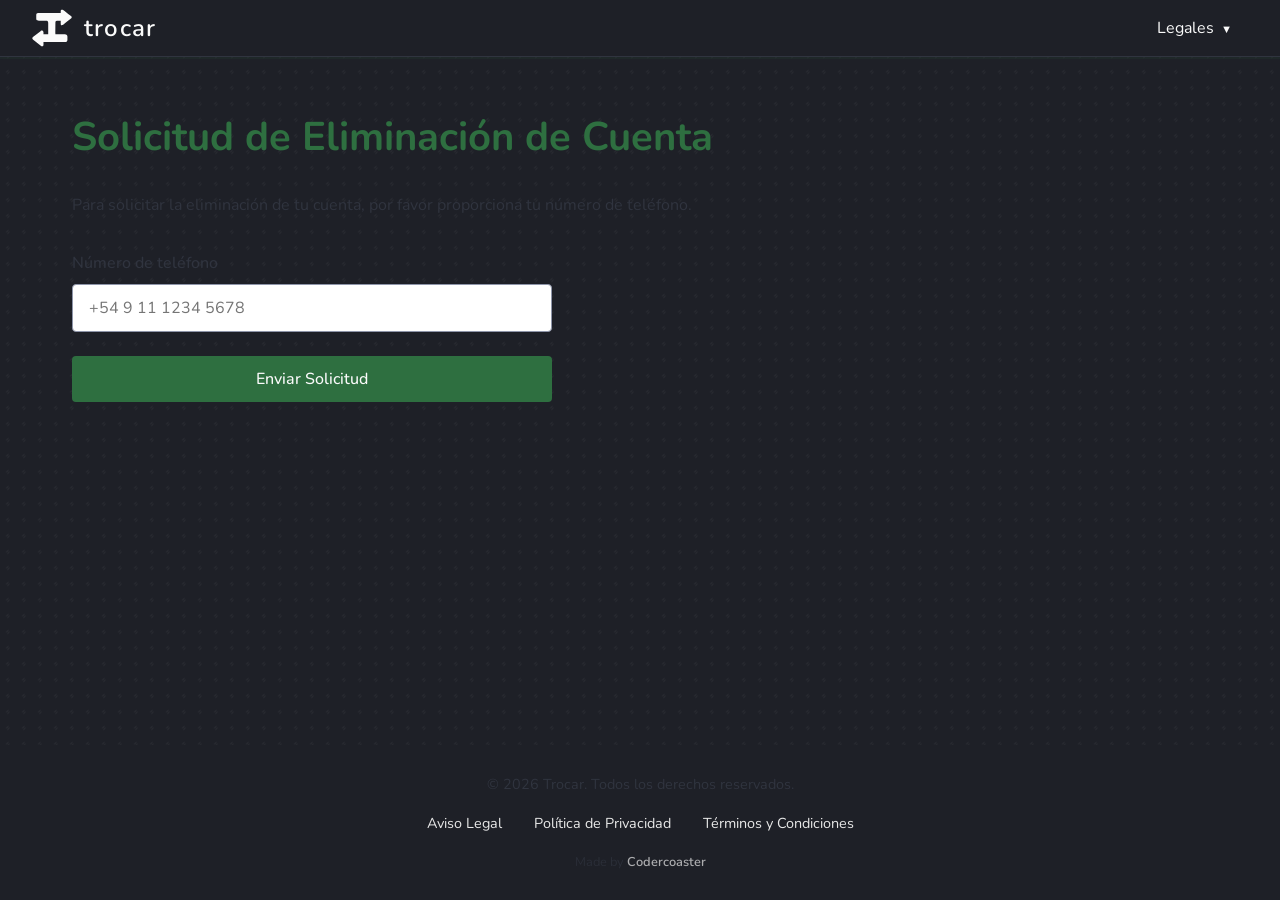
==== account_deletion.html @ 325f0203 "init" ====
<!DOCTYPE html>
<html lang="es">

<head>
  <meta charset="UTF-8">
  <meta name="viewport" content="width=device-width, initial-scale=1.0">
  <title>Solicitud de Eliminación de Cuenta - Trocar</title>
  <link rel="icon" type="image/png" href="assets/favicon.png">
  <link rel="stylesheet" href="css/theme.css">
  <link rel="stylesheet" href="css/account-deletion.css">
  <script defer src="js/logo.js"></script>
  <script defer src="js/navbar.js"></script>
  <script defer src="js/footer.js"></script>
  <script defer src="js/account-deletion.js"></script>
</head>

<body>
  <nav class="navbar" data-navbar></nav>

  <main class="main-content">
    <h1>Solicitud de Eliminación de Cuenta</h1>
    <p>
      Para solicitar la eliminación de tu cuenta, por favor proporciona tu número de teléfono.
    </p>

    <form id="delete-form" class="account-deletion-form">
      <div class="form-group">
        <label for="phone">Número de teléfono</label>
        <input type="tel" id="phone" name="phone" placeholder="+54 9 11 1234 5678" required autocomplete="tel" />
      </div>

      <input type="text" name="company" style="display: none" tabindex="-1" autocomplete="off" aria-hidden="true" />

      <button type="submit" class="submit-button">Enviar Solicitud</button>
    </form>

    <p id="msg" class="form-message"></p>
  </main>

  <footer class="footer" data-footer></footer>
</body>

</html>
---- css/theme.css ----
@font-face {
  font-family: "Nunito";
  src: url("../assets/fonts/Nunito/Nunito-VariableFont_wght.ttf")
    format("truetype");
  font-weight: 200 1000;
  font-style: normal;
  font-display: swap;
}

@font-face {
  font-family: "Nunito";
  src: url("../assets/fonts/Nunito/Nunito-Italic-VariableFont_wght.ttf")
    format("truetype");
  font-weight: 200 1000;
  font-style: italic;
  font-display: swap;
}

:root {
  --color-background: #faefe0;
  --font-sans:
    "Nunito", -apple-system, BlinkMacSystemFont, "Segoe UI", Roboto, sans-serif;

  --color-primary-100: #b5ccbc;
  --color-primary-200: #85ab90;
  --color-primary-300: #689775;
  --color-primary-400: #4b835b;
  --color-primary-500: #2e6f40;

  --color-secondary-100: #fff3e5;
  --color-secondary-200: #f4e4d0;
  --color-secondary-300: #e9ddcf;
  --color-secondary-400: #c9beb1;
  --color-secondary-500: #a89f93;
  --color-secondary-600: #888076;

  --color-neutral-white: #fbfbfb;
  --color-neutral-black: #333333;
  --color-neutral-50: #f5f5f5;
  --color-neutral-100: #e8e8e8;
  --color-neutral-200: #c6cad4;
  --color-neutral-300: #8e95a9;
  --color-neutral-400: #717a93;
  --color-neutral-500: #464b5b;
  --color-neutral-600: #3a3f4a;
  --color-neutral-700: #30343f;
  --color-neutral-800: #1e2027;

  --shadow-xs: 0 0.125rem 0.0625rem rgba(46, 111, 64, 0.05);
  --shadow-sm: 0 0.125rem 0.0625rem rgba(46, 111, 64, 0.1);
  --shadow-md: 0 0.25rem 0.125rem rgba(46, 111, 64, 0.1);
  --shadow-lg: 0 0.5rem 0.125rem rgba(46, 111, 64, 0.1);
  --shadow-xl: 0 0.75rem 0.125rem rgba(46, 111, 64, 0.15);
  --shadow-card:
    0 0.5rem 1.5rem rgba(46, 111, 64, 0.08),
    0 0.25rem 0.5rem rgba(0, 0, 0, 0.04);
  --shadow-dropdown:
    0 0.25rem 0.75rem rgba(0, 0, 0, 0.2), 0 0.125rem 0.25rem rgba(0, 0, 0, 0.15);
  --shadow-logo: 0 0.25rem 0.5rem rgba(46, 111, 64, 0.35);

  --color-surface: var(--color-secondary-100);
  --color-surface-border: var(--color-secondary-400);
}

.font-light {
  font-weight: 300;
}

.font-regular {
  font-weight: 400;
}

.font-medium {
  font-weight: 500;
}

.font-semibold {
  font-weight: 600;
}

.font-bold {
  font-weight: 700;
}

* {
  margin: 0;
  padding: 0;
  box-sizing: border-box;
}

body {
  background-color: var(--color-neutral-800);
  background-image: url("data:image/svg+xml,%3Csvg xmlns='http://www.w3.org/2000/svg' viewBox='0 0 200 200'%3E%3Cpath fill='rgba(255,255,255,0.04)' transform='translate(100 100) rotate(-45) scale(0.250) translate(-100 -100)' d='M194.74,40.43c-8.09-6.37-16.23-12.66-24.38-18.95c-4.89-3.78-9.77-7.56-14.74-11.23c-2.6-1.92-5.54-2.46-8.53-0.92c-2.84,1.46-3.5,4.1-3.44,7.07c0.05,2.51,0.01,5.02,0.01,8.04c-1.7,0-2.99,0-4.28,0c-34.89,0-69.78-0.01-104.67,0c-1.57,0-3.17-0.03-4.71,0.22c-5.13,0.84-8.56,4.13-8.67,8.76c-0.17,7.02-0.03,14.05,0.01,21.07c0.02,3.56,1.98,6.06,5.04,7.33c2.39,0.99,5.11,1.61,7.7,1.65c11.99,0.17,23.99,0.08,35.98,0.1c7.87,0.01,10.95,3.1,10.96,11.04c0.01,8.44,0.01,33.95,0.01,56.04c-6.25,0-12.49,0-18.74,0c-1.44,0-2.87,0-4.91,0c0-3.62,0.09-6.75-0.03-9.88c-0.12-3.14-0.95-6.11-4.05-7.59c-3.1-1.49-6.11-0.89-8.84,1.17c-0.58,0.44-1.14,0.89-1.72,1.34c-12.12,9.46-24.22,18.95-36.37,28.37c-6.4,4.96-6.57,9.71-0.28,14.72c12.6,10.03,25.26,19.99,37.86,30.02c2.83,2.25,5.84,3.65,9.36,2.13c3.72-1.6,4.1-5.05,4.09-8.57c-0.01-3.94,0-7.89,0-12.03c1.66,0,2.73,0,3.81,0c21.57,0,90.64,0.02,103.61-0.01c8.46-0.02,12.26-3.79,12.31-12.08c0.03-4.73,0.02-9.45,0.03-14.18c0.01-9.45-3.94-13.4-13.44-13.4c-15.55,0-31.1,0-46.65,0c0-22.73,0-49.11,0.02-58.14c0.01-4.92,2.59-8.42,7.36-8.75c6.23-0.43,12.51-0.11,19.24-0.11c0,5.51-0.06,10.69,0.02,15.86c0.06,3.81,1.91,6.48,5,6.4c2.37-0.06,5.15-0.73,6.98-2.13c13.16-10.08,26.17-20.37,39.14-30.69C199.81,49.13,199.73,44.36,194.74,40.43z'/%3E%3C/svg%3E");
  background-repeat: repeat;
  background-size: 1rem;
  color: var(--color-neutral-black);
  font-family: var(--font-sans);
  line-height: 1.6;
  min-height: 100vh;
  display: flex;
  flex-direction: column;
}

/* Navbar */
.navbar {
  align-items: center;
  background-color: var(--color-neutral-800);
  border-bottom: 1px solid var(--color-neutral-700);
  box-shadow: var(--shadow-sm);
  display: flex;
  justify-content: space-between;
  padding: 0.5rem 2rem;
}

.navbar-brand {
  align-items: center;
  color: var(--color-neutral-white);
  display: flex;
  gap: 0.75rem;
  text-decoration: none;
}

.navbar-logo {
  height: 2.5rem;
  transition: transform 0.6s cubic-bezier(0.34, 1.56, 0.64, 1);
  width: auto;
}

/* The arrows spin half a turn and land on the same shape: a little "trueque" */
.navbar-brand:hover .navbar-logo {
  transform: rotate(180deg) scale(1.08);
}

.navbar-brand:hover .navbar-brand-text {
  transform: translateX(0.2rem);
}

@media (prefers-reduced-motion: reduce) {
  .navbar-logo,
  .navbar-brand-text {
    transition: none;
  }
}

.navbar-logo svg {
  display: block;
  height: 100%;
  width: auto;
}

.navbar-brand-text {
  color: var(--color-neutral-white);
  font-size: 1.5rem;
  font-weight: 600;
  letter-spacing: 0.05em;
  transition: transform 0.4s cubic-bezier(0.34, 1.56, 0.64, 1);
}

.navbar-menu {
  align-items: center;
  display: flex;
}

/* Dropdown */
.dropdown {
  position: relative;
}

.dropdown-toggle {
  background: none;
  border: none;
  border-radius: 0.25rem;
  color: var(--color-neutral-white);
  cursor: pointer;
  font-family: inherit;
  font-size: 1rem;
  padding: 0.5rem 1rem;
  transition: background-color 0.3s;
}

.dropdown-toggle:hover {
  background-color: var(--color-neutral-700);
}

.dropdown-toggle::after {
  content: " ▼";
  font-size: 0.7rem;
  margin-left: 0.25rem;
}

.dropdown.active .dropdown-toggle::after {
  content: " ▲";
}

.dropdown-menu {
  background-color: var(--color-neutral-800);
  border: 0.0625rem solid var(--color-neutral-700);
  border-radius: 0.25rem;
  box-shadow: var(--shadow-dropdown);
  margin-top: 0.75rem;
  min-width: 12.5rem;
  opacity: 0;
  position: absolute;
  right: 0;
  top: 100%;
  transform: translateY(-0.625rem);
  transition:
    opacity 0.3s,
    transform 0.3s,
    visibility 0.3s;
  visibility: hidden;
  z-index: 1000;
}

.dropdown.active .dropdown-menu {
  opacity: 1;
  transform: translateY(0);
  visibility: visible;
}

.dropdown-menu a {
  border-radius: 0.25rem;
  color: var(--color-neutral-white);
  display: block;
  padding: 0.75rem 1rem;
  text-decoration: none;
  transition: background-color 0.3s;
}

.dropdown-menu a:hover {
  background-color: var(--color-neutral-700);
}

.dropdown-menu a:first-child {
  border-top-left-radius: 0.25rem;
  border-top-right-radius: 0.25rem;
}

.dropdown-menu a:last-child {
  border-bottom-left-radius: 0.25rem;
  border-bottom-right-radius: 0.25rem;
}

/* Footer */
.footer {
  background-color: var(--color-neutral-800);
  color: var(--color-neutral-100);
  padding: 1.75rem 2rem;
  text-align: center;
  font-size: 0.9rem;
  font-weight: 400;
}

.footer-content {
  margin: 0 auto;
  max-width: 75rem;
}

.footer p {
  margin-bottom: 0.5rem;
}

.footer-links {
  display: flex;
  flex-wrap: wrap;
  gap: 2rem;
  justify-content: center;
  margin-top: 1rem;
}

.footer-links a {
  color: var(--color-neutral-100);
  text-decoration: none;
  transition: opacity 0.3s;
}

.footer-links a:hover {
  opacity: 0.8;
}

.footer .footer-credit {
  font-size: 0.8rem;
  margin: 1rem 0 0;
  opacity: 0.7;
}

.footer-credit a {
  color: var(--color-neutral-100);
  font-weight: 600;
  text-decoration: none;
  transition: opacity 0.3s;
}

.footer-credit a:hover {
  opacity: 0.8;
}

/* Responsive */
@media (max-width: 768px) {
  .dropdown-menu {
    right: 0;
    left: auto;
  }

  .footer {
    padding: 1.25rem 1rem;
  }

  .footer-links {
    display: none;
  }

  .navbar {
    padding: 0.5rem 0.75rem;
  }

  .navbar-logo {
    height: 1.75rem;
  }

  .dropdown-toggle {
    font-size: 0.9rem;
    padding: 0.25rem 0.75rem;
  }
}
---- css/account-deletion.css ----
.main-content {
  flex: 1;
  padding: 3rem 2rem;
  max-width: 75rem;
  margin: 0 auto;
  width: 100%;
}

h1 {
  color: var(--color-primary-500);
  margin-bottom: 1.5rem;
  font-size: 2.5rem;
}

p {
  margin-bottom: 1rem;
  color: var(--color-neutral-700);
  line-height: 1.6;
}

.account-deletion-form {
  margin-top: 2rem;
  max-width: 30rem;
}

.form-group {
  margin-bottom: 1.5rem;
}

.form-group label {
  color: var(--color-neutral-700);
  display: block;
  font-weight: 500;
  margin-bottom: 0.5rem;
}

.form-group input {
  border: 0.0625rem solid var(--color-neutral-300);
  border-radius: 0.25rem;
  color: var(--color-neutral-black);
  font-family: inherit;
  font-size: 1rem;
  padding: 0.75rem 1rem;
  width: 100%;
  transition: border-color 0.3s;
}

.form-group input:focus {
  border-color: var(--color-primary-400);
  outline: none;
}

.submit-button {
  background-color: var(--color-primary-500);
  border: none;
  border-radius: 0.25rem;
  color: var(--color-neutral-white);
  cursor: pointer;
  font-family: inherit;
  font-size: 1rem;
  font-weight: 500;
  padding: 0.75rem 2rem;
  transition: background-color 0.3s;
  width: 100%;
}

.submit-button:hover {
  background-color: var(--color-primary-400);
}

.submit-button:active {
  transform: scale(0.98);
}

.form-message {
  margin-top: 1.5rem;
  padding: 1rem;
  border-radius: 0.25rem;
}

.form-message.success {
  background-color: var(--color-primary-100);
  color: var(--color-primary-500);
}

.form-message.error {
  background-color: var(--color-secondary-100);
  color: var(--color-primary-500);
}

@media (max-width: 768px) {
  .main-content {
    padding: 2rem 1rem;
  }

  h1 {
    font-size: 2rem;
  }
}
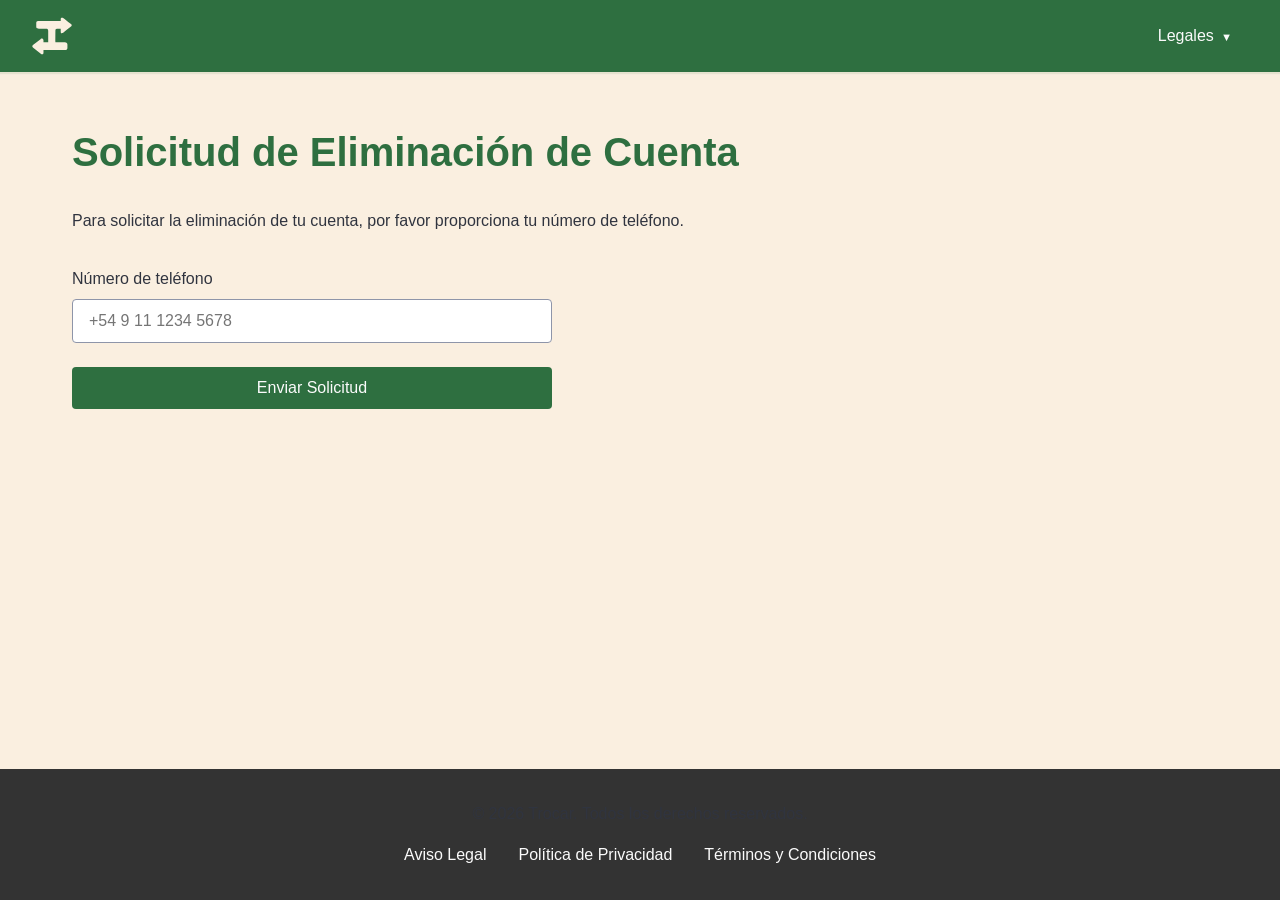
==== commit d168efdd: "feat: account deletion" ====
--- a/account_deletion.html
+++ b/account_deletion.html
@@ -5,7 +5,6 @@
   <meta charset="UTF-8">
   <meta name="viewport" content="width=device-width, initial-scale=1.0">
   <title>Solicitud de Eliminación de Cuenta - Trocar</title>
-  <link rel="icon" type="image/png" href="assets/favicon.png">
   <link rel="stylesheet" href="css/theme.css">
   <link rel="stylesheet" href="css/account-deletion.css">
   <script defer src="js/logo.js"></script>
--- a/css/theme.css
+++ b/css/theme.css
@@ -1,25 +1,5 @@
-@font-face {
-  font-family: "Nunito";
-  src: url("../assets/fonts/Nunito/Nunito-VariableFont_wght.ttf")
-    format("truetype");
-  font-weight: 200 1000;
-  font-style: normal;
-  font-display: swap;
-}
-
-@font-face {
-  font-family: "Nunito";
-  src: url("../assets/fonts/Nunito/Nunito-Italic-VariableFont_wght.ttf")
-    format("truetype");
-  font-weight: 200 1000;
-  font-style: italic;
-  font-display: swap;
-}
-
 :root {
   --color-background: #faefe0;
-  --font-sans:
-    "Nunito", -apple-system, BlinkMacSystemFont, "Segoe UI", Roboto, sans-serif;
 
   --color-primary-100: #b5ccbc;
   --color-primary-200: #85ab90;
@@ -51,15 +31,6 @@
   --shadow-md: 0 0.25rem 0.125rem rgba(46, 111, 64, 0.1);
   --shadow-lg: 0 0.5rem 0.125rem rgba(46, 111, 64, 0.1);
   --shadow-xl: 0 0.75rem 0.125rem rgba(46, 111, 64, 0.15);
-  --shadow-card:
-    0 0.5rem 1.5rem rgba(46, 111, 64, 0.08),
-    0 0.25rem 0.5rem rgba(0, 0, 0, 0.04);
-  --shadow-dropdown:
-    0 0.25rem 0.75rem rgba(0, 0, 0, 0.2), 0 0.125rem 0.25rem rgba(0, 0, 0, 0.15);
-  --shadow-logo: 0 0.25rem 0.5rem rgba(46, 111, 64, 0.35);
-
-  --color-surface: var(--color-secondary-100);
-  --color-surface-border: var(--color-secondary-400);
 }
 
 .font-light {
@@ -89,12 +60,11 @@
 }
 
 body {
-  background-color: var(--color-neutral-800);
-  background-image: url("data:image/svg+xml,%3Csvg xmlns='http://www.w3.org/2000/svg' viewBox='0 0 200 200'%3E%3Cpath fill='rgba(255,255,255,0.04)' transform='translate(100 100) rotate(-45) scale(0.250) translate(-100 -100)' d='M194.74,40.43c-8.09-6.37-16.23-12.66-24.38-18.95c-4.89-3.78-9.77-7.56-14.74-11.23c-2.6-1.92-5.54-2.46-8.53-0.92c-2.84,1.46-3.5,4.1-3.44,7.07c0.05,2.51,0.01,5.02,0.01,8.04c-1.7,0-2.99,0-4.28,0c-34.89,0-69.78-0.01-104.67,0c-1.57,0-3.17-0.03-4.71,0.22c-5.13,0.84-8.56,4.13-8.67,8.76c-0.17,7.02-0.03,14.05,0.01,21.07c0.02,3.56,1.98,6.06,5.04,7.33c2.39,0.99,5.11,1.61,7.7,1.65c11.99,0.17,23.99,0.08,35.98,0.1c7.87,0.01,10.95,3.1,10.96,11.04c0.01,8.44,0.01,33.95,0.01,56.04c-6.25,0-12.49,0-18.74,0c-1.44,0-2.87,0-4.91,0c0-3.62,0.09-6.75-0.03-9.88c-0.12-3.14-0.95-6.11-4.05-7.59c-3.1-1.49-6.11-0.89-8.84,1.17c-0.58,0.44-1.14,0.89-1.72,1.34c-12.12,9.46-24.22,18.95-36.37,28.37c-6.4,4.96-6.57,9.71-0.28,14.72c12.6,10.03,25.26,19.99,37.86,30.02c2.83,2.25,5.84,3.65,9.36,2.13c3.72-1.6,4.1-5.05,4.09-8.57c-0.01-3.94,0-7.89,0-12.03c1.66,0,2.73,0,3.81,0c21.57,0,90.64,0.02,103.61-0.01c8.46-0.02,12.26-3.79,12.31-12.08c0.03-4.73,0.02-9.45,0.03-14.18c0.01-9.45-3.94-13.4-13.44-13.4c-15.55,0-31.1,0-46.65,0c0-22.73,0-49.11,0.02-58.14c0.01-4.92,2.59-8.42,7.36-8.75c6.23-0.43,12.51-0.11,19.24-0.11c0,5.51-0.06,10.69,0.02,15.86c0.06,3.81,1.91,6.48,5,6.4c2.37-0.06,5.15-0.73,6.98-2.13c13.16-10.08,26.17-20.37,39.14-30.69C199.81,49.13,199.73,44.36,194.74,40.43z'/%3E%3C/svg%3E");
-  background-repeat: repeat;
-  background-size: 1rem;
+  background-color: var(--color-background);
   color: var(--color-neutral-black);
-  font-family: var(--font-sans);
+  font-family:
+    -apple-system, BlinkMacSystemFont, "Segoe UI", Roboto, Oxygen, Ubuntu,
+    Cantarell, sans-serif;
   line-height: 1.6;
   min-height: 100vh;
   display: flex;
@@ -104,12 +74,11 @@
 /* Navbar */
 .navbar {
   align-items: center;
-  background-color: var(--color-neutral-800);
-  border-bottom: 1px solid var(--color-neutral-700);
+  background-color: var(--color-primary-500);
   box-shadow: var(--shadow-sm);
   display: flex;
   justify-content: space-between;
-  padding: 0.5rem 2rem;
+  padding: 1rem 2rem;
 }
 
 .navbar-brand {
@@ -122,24 +91,7 @@
 
 .navbar-logo {
   height: 2.5rem;
-  transition: transform 0.6s cubic-bezier(0.34, 1.56, 0.64, 1);
   width: auto;
-}
-
-/* The arrows spin half a turn and land on the same shape: a little "trueque" */
-.navbar-brand:hover .navbar-logo {
-  transform: rotate(180deg) scale(1.08);
-}
-
-.navbar-brand:hover .navbar-brand-text {
-  transform: translateX(0.2rem);
-}
-
-@media (prefers-reduced-motion: reduce) {
-  .navbar-logo,
-  .navbar-brand-text {
-    transition: none;
-  }
 }
 
 .navbar-logo svg {
@@ -153,7 +105,6 @@
   font-size: 1.5rem;
   font-weight: 600;
   letter-spacing: 0.05em;
-  transition: transform 0.4s cubic-bezier(0.34, 1.56, 0.64, 1);
 }
 
 .navbar-menu {
@@ -179,7 +130,7 @@
 }
 
 .dropdown-toggle:hover {
-  background-color: var(--color-neutral-700);
+  background-color: var(--color-primary-400);
 }
 
 .dropdown-toggle::after {
@@ -193,10 +144,12 @@
 }
 
 .dropdown-menu {
-  background-color: var(--color-neutral-800);
-  border: 0.0625rem solid var(--color-neutral-700);
+  background-color: var(--color-primary-500);
+  border: 0.0625rem solid rgba(0, 0, 0, 0.1);
   border-radius: 0.25rem;
-  box-shadow: var(--shadow-dropdown);
+  box-shadow:
+    0 0.25rem 0.75rem rgba(0, 0, 0, 0.2),
+    0 0.125rem 0.25rem rgba(0, 0, 0, 0.15);
   margin-top: 0.75rem;
   min-width: 12.5rem;
   opacity: 0;
@@ -228,7 +181,7 @@
 }
 
 .dropdown-menu a:hover {
-  background-color: var(--color-neutral-700);
+  background-color: var(--color-primary-400);
 }
 
 .dropdown-menu a:first-child {
@@ -243,12 +196,10 @@
 
 /* Footer */
 .footer {
-  background-color: var(--color-neutral-800);
-  color: var(--color-neutral-100);
-  padding: 1.75rem 2rem;
+  background-color: var(--color-neutral-black);
+  color: var(--color-neutral-white);
+  padding: 2rem;
   text-align: center;
-  font-size: 0.9rem;
-  font-weight: 400;
 }
 
 .footer-content {
@@ -269,29 +220,12 @@
 }
 
 .footer-links a {
-  color: var(--color-neutral-100);
+  color: var(--color-neutral-white);
   text-decoration: none;
   transition: opacity 0.3s;
 }
 
 .footer-links a:hover {
-  opacity: 0.8;
-}
-
-.footer .footer-credit {
-  font-size: 0.8rem;
-  margin: 1rem 0 0;
-  opacity: 0.7;
-}
-
-.footer-credit a {
-  color: var(--color-neutral-100);
-  font-weight: 600;
-  text-decoration: none;
-  transition: opacity 0.3s;
-}
-
-.footer-credit a:hover {
   opacity: 0.8;
 }
 
@@ -303,23 +237,15 @@
   }
 
   .footer {
-    padding: 1.25rem 1rem;
+    padding: 1.5rem 1rem;
   }
 
   .footer-links {
-    display: none;
+    flex-direction: column;
+    gap: 1rem;
   }
 
   .navbar {
-    padding: 0.5rem 0.75rem;
-  }
-
-  .navbar-logo {
-    height: 1.75rem;
-  }
-
-  .dropdown-toggle {
-    font-size: 0.9rem;
-    padding: 0.25rem 0.75rem;
-  }
-}
+    padding: 1rem;
+  }
+}
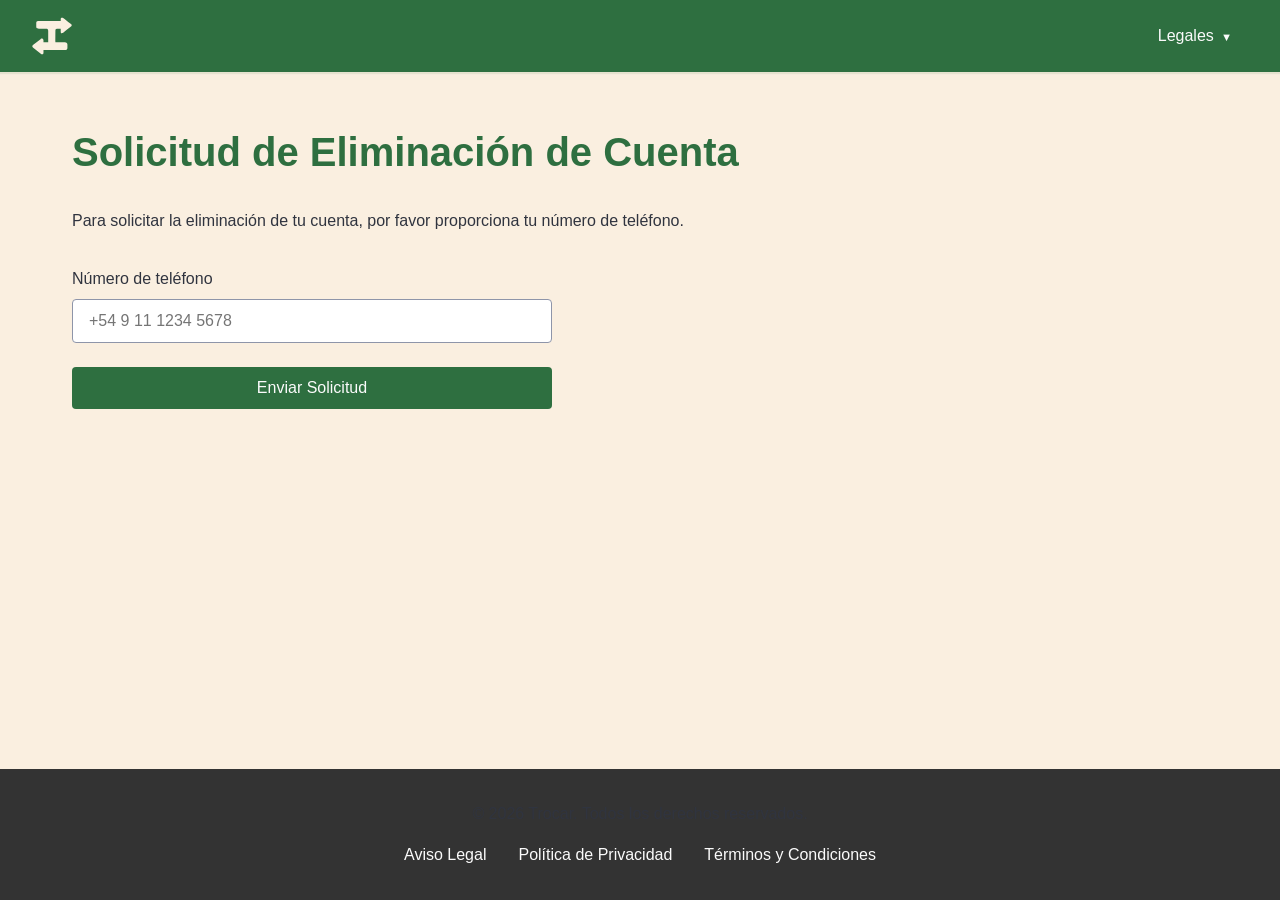
==== commit a05c31b3: "feat: icon" ====
--- a/account_deletion.html
+++ b/account_deletion.html
@@ -5,6 +5,7 @@
   <meta charset="UTF-8">
   <meta name="viewport" content="width=device-width, initial-scale=1.0">
   <title>Solicitud de Eliminación de Cuenta - Trocar</title>
+  <link rel="icon" type="image/png" href="assets/favicon.png">
   <link rel="stylesheet" href="css/theme.css">
   <link rel="stylesheet" href="css/account-deletion.css">
   <script defer src="js/logo.js"></script>
